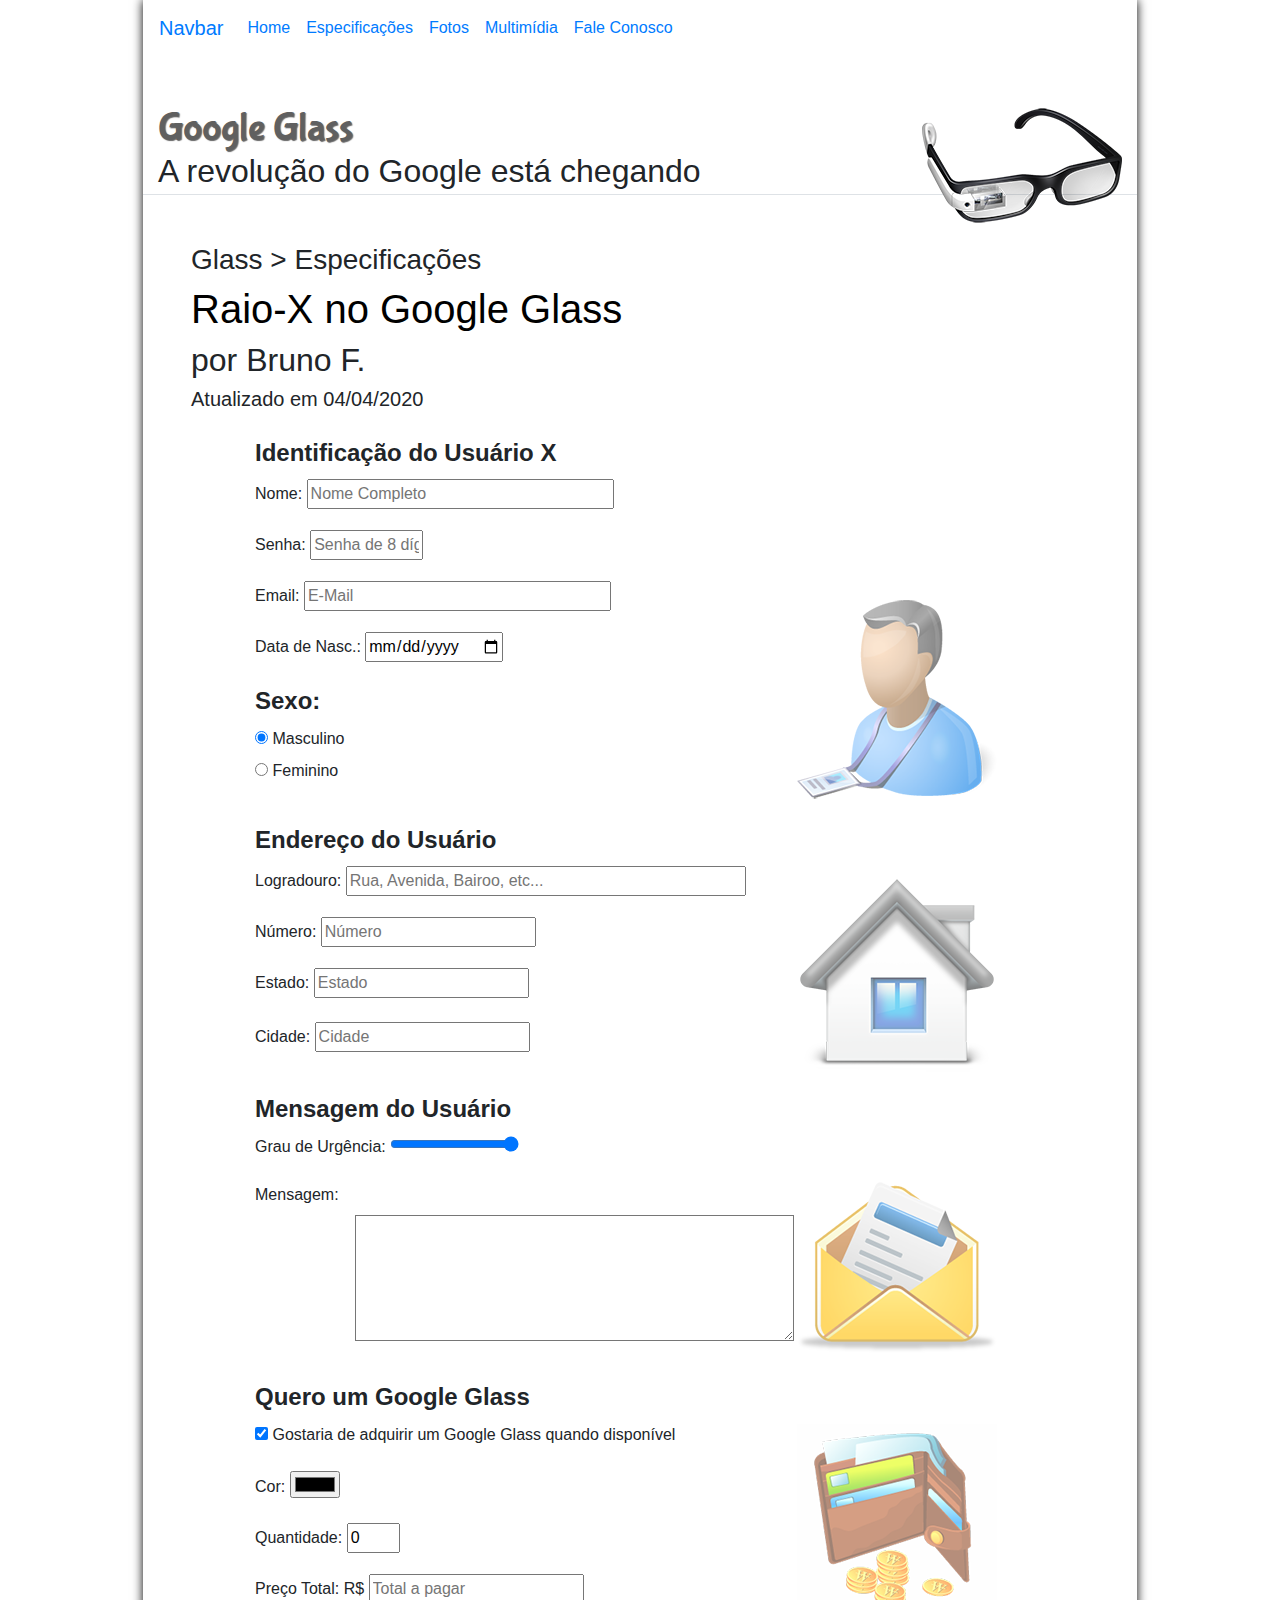
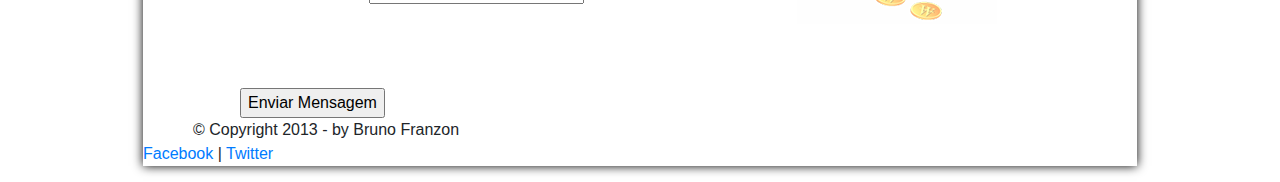
==== fale-conosco.html @ a5801ad1 "commit" ====
<!DOCTYPE html>
<!--************************HEAD********************************-->

<head>
    <meta charset="pt-br">
    <meta charset="UTF-8" />
    <title>Google Glass</title>
    <link rel="stylesheet" type="text/css" href="_css/estilo.css">
    <link rel="stylesheet" tabindex="text/css" href="_css/form.css">
    <link rel="stylesheet" href="https://stackpath.bootstrapcdn.com/bootstrap/4.5.0/css/bootstrap.min.css">
</head>

<script src="_javascript/funcoes.js"></script>
<script>
    function calc_total() {
        var qtd = document.getElementById("cQtd").value;
        var total = qtd * 1500;
        document.getElementById("cTot").value = total;
    }
</script>
<!--************************BODY*********************************-->

<body>
    <div class="container-fluid" style="width: 80%;">
        <div id="interface">

            <nav id="nav" class="navbar navbar-expand-md">
                <button class="navbar-toggler" type="button" data-toggle="collapse" data-target="#navbarTogglerDemo03"
                    aria-controls="navbarTogglerDemo03" aria-expanded="false" aria-label="Toggle navigation">
                    <span class="navbar-toggler-icon"></span>
                </button>
                <a class="navbar-brand" href="#">Navbar</a>

                <div class="collapse navbar-collapse" id="navbarTogglerDemo03">
                    <ul class="navbar-nav mr-auto mt-2 mt-lg-0">

                        <li class="nav-item active" onmouseover="mudaFoto('_imagens/home.png')"
                            onmouseout="mudaFoto('_imagens/glass-oculos-preto-peq.png')">
                            <a class="nav-link" href="index.html">Home</a>
                        </li>

                        <li class="nav-item" onmouseover="mudaFoto('_imagens/especificacoes.png')"
                            onmouseout="mudaFoto('_imagens/glass-oculos-preto-peq.png')">
                            <a class="nav-link" href="specs.html">Especificações</a>
                        </li>

                        <li class="nav-item" onmouseover="mudaFoto('_imagens/fotos.png')"
                            onmouseout="mudaFoto('_imagens/glass-oculos-preto-peq.png')">
                            <a class="nav-link" href="fotos.html">Fotos</a>
                        </li>


                        <li class="nav-item" onmouseover="mudaFoto('_imagens/multimidia.png')"
                            onmouseout="mudaFoto('_imagens/glass-oculos-preto-peq.png')"> <a class="nav-link"
                                href="multimidia.html"> Multimídia </a>
                        </li>

                        <li class="nav-item" onmouseover="mudaFoto('_imagens/contato.png')"
                            onmouseout="mudaFoto('_imagens/glass-oculos-preto-peq.png')"> <a class="nav-link"
                                href="fale-conosco.html"> Fale Conosco </a>
                        </li>

                    </ul>
                </div>
            </nav>

            <!-- header begin -->
            <header id="cabecalho" class="mb-5 border-bottom">
                <div class="col-sm-12 mt-5 d-flex justify-content-between" style="height: 10vh;">
                    <div>
                        <a href="#rodape">
                            <h1>Google Glass</h1>
                        </a>
                        <h2 class="">A revolução do Google está chegando</h2>
                    </div>

                    <div>
                        <img id="icone" src="_imagens/glass-oculos-preto-peq.png">
                    </div>
                </div>
            </header>
            <!-- header end -->

            <div class="ml-5 mb-4" id="artigo-cabecalho">
                <hgroup>
                    <h3>Glass > Especificações</h3>
                    <h1>Raio-X no Google Glass</h1>
                    <h2>por Bruno F.</h2>
                    <h5>Atualizado em 04/04/2020
                    </h5>
                </hgroup>
            </div>


            <section>
                <article id="noticia-principal">

                    <form id="form-contato" method="POST" oninput="calc_total()"
                        action="https://formspree.io/brfranzon@gmail.com">

                        <fieldset id="usuario">
                            <legend> Identificação do Usuário X </legend>

                            <div class="form-group">
                                <label for="cNome">Nome: </label>
                                <input type="text" name="tNome" id="cNome" size="30" maxlength="30"
                                    placeholder="Nome Completo" required>
                            </div>


                            <div class="form-group">
                                <label for="cNome">Senha: </label>
                                <input type="password" name="tSenha" id="cSenha" size="9" maxlength="8"
                                    placeholder="Senha de 8 dígitos" required>
                            </div>


                            <div class="form-group">
                                <label for="cNome">Email: </label>
                                <input type="email" name="tEmail" id="cEmail" size="30" maxlength="40"
                                    placeholder="E-Mail">
                            </div>

                            <div class="form-group">
                                <label for="cData">Data de Nasc.:</label>
                                <input type="date" name="tData" id="cData" placeholder="Data de Nascismento" />
                            </div>

                            <div class="form-group">
                                <legend id="sexo">Sexo:</legend>
                                <input type="radio" name="tSexo" id="cMasculino" checked />
                                <label for="cMasculino">Masculino</label>
                                <br>
                                <input type="radio" name="tSexo" id="cFeminino">
                                <label for="cFeminino">Feminino</label>
                            </div>
                        </fieldset>



                        <fieldset id="endereco">
                            <legend> Endereço do Usuário </legend>
                            <div class="form-group">
                                <label for="cLog">Logradouro: </label>
                                <input type="text" name="tLog" id="cLog" size="40"
                                    placeholder="Rua, Avenida, Bairoo, etc..." />
                            </div>

                            <div class="form-group">
                                <label for="cNumber">Número: </label>
                                <input type="number" name="tNumber" id="cNumber" min="0" placeholder="Número" size="5"
                                    maxlength="5" />
                            </div>

                            <div class="form-group">
                                <label for="cEstado"> Estado:
                                    <input type="text" name="tEstado" id="cEstado" placeholder="Estado" />
                                </label>
                            </div>

                            <div class="form-group">
                                <label for="cCidade">Cidade:
                                    <input type="text" name="tCidade" id="cCidade" placeholder="Cidade">
                                </label>
                            </div>
                        </fieldset>

                        <fieldset id="mensagem">
                            <legend> Mensagem do Usuário </legend>

                            <div class="form-group">
                                <label> Grau de Urgência: </label>
                                <input type="range" name="tUrg" id="cUrg" min="0" max="1">
                            </div>

                            <div class="form-group">
                                <label id="mensagem"> Mensagem:</label>
                                <textarea id="textarea" cols="45" rows="5"
                                    placeholder="Deixa aqui sua Mensagem"> </textarea>
                            </div>
                        </fieldset>


                        <fieldset id="pedido">
                            <legend> Quero um Google Glass </legend>

                            <div class="form-group">
                                <input type="checkbox" name="tCheck" id="cCheck" checked>
                                <label> Gostaria de adquirir um Google Glass quando disponível </label>
                            </div>


                            <div class="form-group">
                                <label> Cor: </label>
                                <input type="color"> </p>
                            </div>

                            <div class="form-group">
                                <label> Quantidade: </label>
                                <input type="number" name="tQtd" id="cQtd" min="0" max="5" value="0">
                            </div>

                   
                            <div class="form-group">
                                <label> Preço Total: R$</label>
                                <input type="text" name="tTot" id="cTot" placeholder="Total a pagar" readonly>
                            </div>

                        </fieldset>

                        <br>
                        <br>
                        <input type="submit" value="Enviar Mensagem">
                    </form>

                </article>
            </section>

            <footer id="rodape">
                <p> &copy; Copyright 2013 - by Bruno Franzon </br>
                    <a href="http://www.facebook.com" target="blank">Facebook </a> |
                    <a href="https://twitter.com" target="blank">Twitter</a>
                </p>
            </footer>

        </div>
    </div>
    </div>

</body>

</html>
---- _css/estilo.css ----
/* formatacao do body */

@font-face {
font-family: "Fontelogo";
src: url("../_fonts/bubblegum-sans-regular.otf");
}

 @import url(http://fonts.googleapis.com/css?family=Titillium+Web);


body {
    font-family: Arial,  sans-serif;
    background-color: #dddddd;
    color: rgb(0,0,0,1);
}

div#interface{
    background-color: #ffffff; 
    box-shadow: 0px 0px 10px black;
}


header#cabecalho h1{
    font-family: "Fontelogo", sans-serif;
    font-size: 40px;
    color: #606060;
    text-shadow: 1px 1px 1px rgb(1,1,1,0.6);
    margin-bottom: 0px;
    padding: 0px;
}

h1{
 text-align: left;  
 color: black;
}
p{
text-align: justify;
text-indent: 50px;
}

a{
    text-decoration: none;
    color: #606060;
}


span{
    color:#000000;
    font-weight: bold;
}

/* formatacao de imagens */
figure.foto-legenda{
position: relative;
border: 8px solid white;
box-shadow: 1px 1px 4px black; 
}

figure.foto-legenda img{
height: 100%;
width: 100%;
background-attachment: fixed;
}

figure.foto-legenda figcaption{
opacity: 0;
position: absolute;
top: 0px;
background-color: rgb(0,0,0,0.4);
color: white;
height: 100%;
width: 100%;
padding: 10px;
box-sizing: border-box;
transition: 1s;
}


figure.foto-legenda:hover figcaption{
opacity: 1;
}

/*Formatacao Section*/



article#noticia-principal header#artigo-cabecalho h1{
    font-size: 20pt;
    font-family: "Fontelogo", sans-serif;
    color: #606060;
    margin: 0px;
}
article#noticia-principal header#artigo-cabecalho h2{
    font-size: 13pt;
    color: #cecece;
    background-color: #ffffff;
    margin: 0px;
}
article#noticia-principal header#artigo-cabecalho h3{
font-size: 12px;
font-weight: bold;
color: #000000;
}

.direita{
    text-align: right;
}

table#especificacoes{
    background-color: #ffffff;
    width: 80%;
    border: 1px solid black;
    border-spacing: 0px;
    margin-left: auto;
    margin-right: auto;
} 

table#especificacoes td{
    border: 1px solid #606060;
    padding: 10px;
}

table#especificacoes td.ce{
color:#ffffff;
background-color: #606060;
text-align: right;
vertical-align: top;
font-weight: bold;
}

table#especificacoes td.cd{
background-color: #cecece;
}

table#especificacoes caption{
    color: #888888;
    font-size: 13pt;
    font-weight: bold;
}

table#especificacoes caption span{
    display: block;
    float: right;
    color: #000000;
    font-size: 8pt;
    text-decoration:none; 
    margin-top: 5px;  
}

video#video-howitfeels{
    height: 90%;
    width: 90%;
}

video#video-oneday{
    height: 90%;
    width: 90%;
    
}
---- _css/form.css ----
form#form-contato{
    width: 800px;
    margin: auto;
}

input, textarea{
    font-family: Arial, sans-serif;
    font-size: 13pt;
    font-weight: normal;
}

input:hover, textarea:hover{
    background-color: #ddd;
}


fieldset#mensagem label#mensagem{
    display: block;
}

fieldset#mensagem textarea#textarea{
margin-left: 100px;
background-color: rgba(255,255,255, 0.8);
}

legend{
    color: #888888;
    font-weight: bold;
    font-size: 15pt;
    font-family: Arial, Helvetica, sans-serif;
}


fieldset#sexo{
   width: 600px;
   border: none;
   margin: auto;
   background: none;
    
}

fieldset#sexo legend#sexo{
    color: black;
    font-weight: normal;
    font-size: 13pt;
    font-family: Arial, Helvetica, sans-serif;
    margin-left: -20px;
}


fieldset p{
    color: black;
    font-weight: normal;
    font-size: 13pt;
    font-family: Arial, Helvetica, sans-serif;
}

fieldset#usuario{
    border-color: #cecece;
    margin: 15px;
    background: url("../_imagens/icone-contato.png") no-repeat 95% 95%;
}


fieldset#endereco{
    border-color: #cecece;
    margin: 15px;
    background: url("../_imagens/icone-endereco.png") no-repeat 95% 95%;
    
}

fieldset#mensagem{
    border-color: #cecece;
    margin: 15px;
    background: url("../_imagens/icone-mensagem.png") no-repeat 95% 95%;
    
}

fieldset#pedido{
    border-color: #cecece;
    margin: 15px;
    background: url("../_imagens/icone-pagamento.png") no-repeat 95% 95%;
    
}
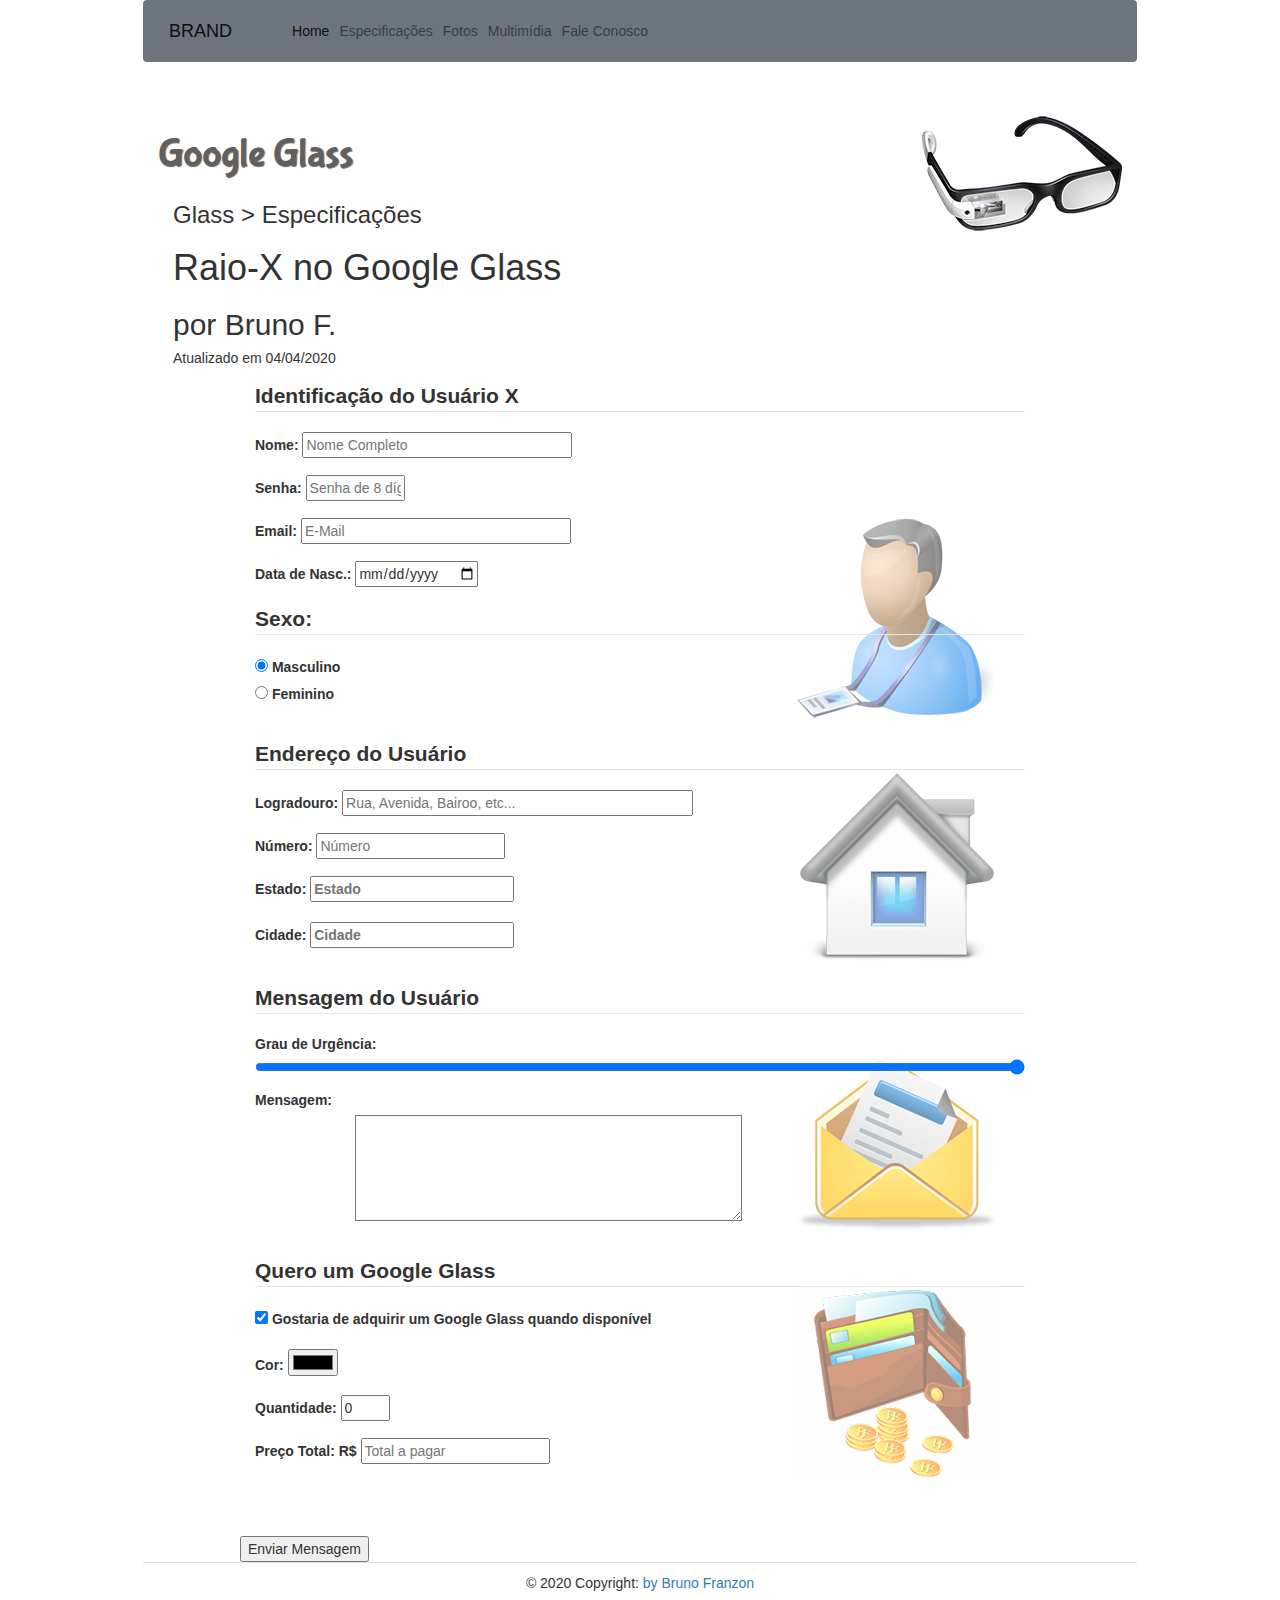
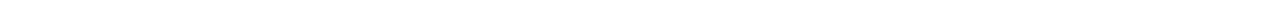
==== commit 2d05af64: "commit" ====
--- a/fale-conosco.html
+++ b/fale-conosco.html
@@ -8,6 +8,10 @@
     <link rel="stylesheet" type="text/css" href="_css/estilo.css">
     <link rel="stylesheet" tabindex="text/css" href="_css/form.css">
     <link rel="stylesheet" href="https://stackpath.bootstrapcdn.com/bootstrap/4.5.0/css/bootstrap.min.css">
+    <script src="https://ajax.googleapis.com/ajax/libs/jquery/3.5.1/jquery.min.js"></script>
+    <link rel="stylesheet" href="https://maxcdn.bootstrapcdn.com/bootstrap/3.4.1/css/bootstrap.min.css">
+    <script src="https://ajax.googleapis.com/ajax/libs/jquery/3.5.1/jquery.min.js"></script>
+    <script src="https://maxcdn.bootstrapcdn.com/bootstrap/3.4.1/js/bootstrap.min.js"></script>
 </head>
 
 <script src="_javascript/funcoes.js"></script>
@@ -24,54 +28,62 @@
     <div class="container-fluid" style="width: 80%;">
         <div id="interface">
 
-            <nav id="nav" class="navbar navbar-expand-md">
-                <button class="navbar-toggler" type="button" data-toggle="collapse" data-target="#navbarTogglerDemo03"
-                    aria-controls="navbarTogglerDemo03" aria-expanded="false" aria-label="Toggle navigation">
-                    <span class="navbar-toggler-icon"></span>
+
+            <nav class="navbar navbar-expand-lg navbar-light bg-secondary">
+                <a class="navbar-brand" href="#">
+                    BRAND
+                </a>
+                <button class="navbar-toggler" type="button" data-toggle="collapse" data-target="#menu"
+                    aria-controls="menu" aria-expanded="false" aria-label="Toggle navigation">
+                    <span class="navbar-toggler-icon navbar-toggler-focus"></span>
                 </button>
-                <a class="navbar-brand" href="#">Navbar</a>
-
-                <div class="collapse navbar-collapse" id="navbarTogglerDemo03">
-                    <ul class="navbar-nav mr-auto mt-2 mt-lg-0">
-
-                        <li class="nav-item active" onmouseover="mudaFoto('_imagens/home.png')"
-                            onmouseout="mudaFoto('_imagens/glass-oculos-preto-peq.png')">
-                            <a class="nav-link" href="index.html">Home</a>
-                        </li>
-
-                        <li class="nav-item" onmouseover="mudaFoto('_imagens/especificacoes.png')"
-                            onmouseout="mudaFoto('_imagens/glass-oculos-preto-peq.png')">
-                            <a class="nav-link" href="specs.html">Especificações</a>
-                        </li>
-
-                        <li class="nav-item" onmouseover="mudaFoto('_imagens/fotos.png')"
-                            onmouseout="mudaFoto('_imagens/glass-oculos-preto-peq.png')">
-                            <a class="nav-link" href="fotos.html">Fotos</a>
-                        </li>
-
-
-                        <li class="nav-item" onmouseover="mudaFoto('_imagens/multimidia.png')"
-                            onmouseout="mudaFoto('_imagens/glass-oculos-preto-peq.png')"> <a class="nav-link"
-                                href="multimidia.html"> Multimídia </a>
-                        </li>
-
-                        <li class="nav-item" onmouseover="mudaFoto('_imagens/contato.png')"
-                            onmouseout="mudaFoto('_imagens/glass-oculos-preto-peq.png')"> <a class="nav-link"
-                                href="fale-conosco.html"> Fale Conosco </a>
-                        </li>
-
-                    </ul>
-                </div>
+
+
+                <div class="collapse navbar-collapse" id="menu">
+
+                    <div class="collapse show navbar-collapse">
+                        <ul class="navbar-nav mr-auto mt-2 mt-lg-0">
+
+                            <li class="nav-item active" onmouseover="mudaFoto('_imagens/home.png')"
+                                onmouseout="mudaFoto('_imagens/glass-oculos-preto-peq.png')">
+                                <a class="nav-link" href="index.html">Home</a>
+                            </li>
+
+                            <li class="nav-item" onmouseover="mudaFoto('_imagens/especificacoes.png')"
+                                onmouseout="mudaFoto('_imagens/glass-oculos-preto-peq.png')">
+                                <a class="nav-link" href="specs.html">Especificações</a>
+                            </li>
+
+                            <li class="nav-item" onmouseover="mudaFoto('_imagens/fotos.png')"
+                                onmouseout="mudaFoto('_imagens/glass-oculos-preto-peq.png')">
+                                <a class="nav-link" href="fotos.html">Fotos</a>
+                            </li>
+
+                            <li class="nav-item" onmouseover="mudaFoto('_imagens/multimidia.png')"
+                                onmouseout="mudaFoto('_imagens/glass-oculos-preto-peq.png')"> <a class="nav-link"
+                                    href="multimidia.html"> Multimídia </a>
+                            </li>
+
+                            <li class="nav-item" onmouseover="mudaFoto('_imagens/contato.png')"
+                                onmouseout="mudaFoto('_imagens/glass-oculos-preto-peq.png')"> <a class="nav-link"
+                                    href="fale-conosco.html"> Fale Conosco </a>
+                            </li>
+
+                        </ul>
+                    </div>
             </nav>
 
+
             <!-- header begin -->
-            <header id="cabecalho" class="mb-5 border-bottom">
+            <header id="cabecalho" class="mb-5">
                 <div class="col-sm-12 mt-5 d-flex justify-content-between" style="height: 10vh;">
-                    <div>
-                        <a href="#rodape">
-                            <h1>Google Glass</h1>
-                        </a>
-                        <h2 class="">A revolução do Google está chegando</h2>
+                    <div d-flex>
+                        <div>
+                            <a href="#rodape">
+                                <h1>Google Glass</h1>
+                            </a>
+                        </div>
+
                     </div>
 
                     <div>
@@ -80,6 +92,7 @@
                 </div>
             </header>
             <!-- header end -->
+
 
             <div class="ml-5 mb-4" id="artigo-cabecalho">
                 <hgroup>
@@ -200,7 +213,7 @@
                                 <input type="number" name="tQtd" id="cQtd" min="0" max="5" value="0">
                             </div>
 
-                   
+
                             <div class="form-group">
                                 <label> Preço Total: R$</label>
                                 <input type="text" name="tTot" id="cTot" placeholder="Total a pagar" readonly>
@@ -216,13 +229,17 @@
                 </article>
             </section>
 
-            <footer id="rodape">
-                <p> &copy; Copyright 2013 - by Bruno Franzon </br>
-                    <a href="http://www.facebook.com" target="blank">Facebook </a> |
-                    <a href="https://twitter.com" target="blank">Twitter</a>
-                </p>
+                     
+            <!-- Footer -->
+            <footer class="page-footer font-small blue border-top">
+                <!-- Copyright -->
+                <div class="footer-copyright text-center py-3">© 2020 Copyright:
+                    <a href="https://mdbootstrap.com/"> by Bruno Franzon</a>
+                </div>
+                <!-- Copyright -->
+
             </footer>
-
+            <!-- Footer -->
         </div>
     </div>
     </div>
--- a/_css/estilo.css
+++ b/_css/estilo.css
@@ -15,10 +15,6 @@
     color: rgb(0,0,0,1);
 }
 
-div#interface{
-    background-color: #ffffff; 
-    box-shadow: 0px 0px 10px black;
-}
 
 
 header#cabecalho h1{
@@ -85,24 +81,6 @@
 
 
 
-article#noticia-principal header#artigo-cabecalho h1{
-    font-size: 20pt;
-    font-family: "Fontelogo", sans-serif;
-    color: #606060;
-    margin: 0px;
-}
-article#noticia-principal header#artigo-cabecalho h2{
-    font-size: 13pt;
-    color: #cecece;
-    background-color: #ffffff;
-    margin: 0px;
-}
-article#noticia-principal header#artigo-cabecalho h3{
-font-size: 12px;
-font-weight: bold;
-color: #000000;
-}
-
 .direita{
     text-align: right;
 }
